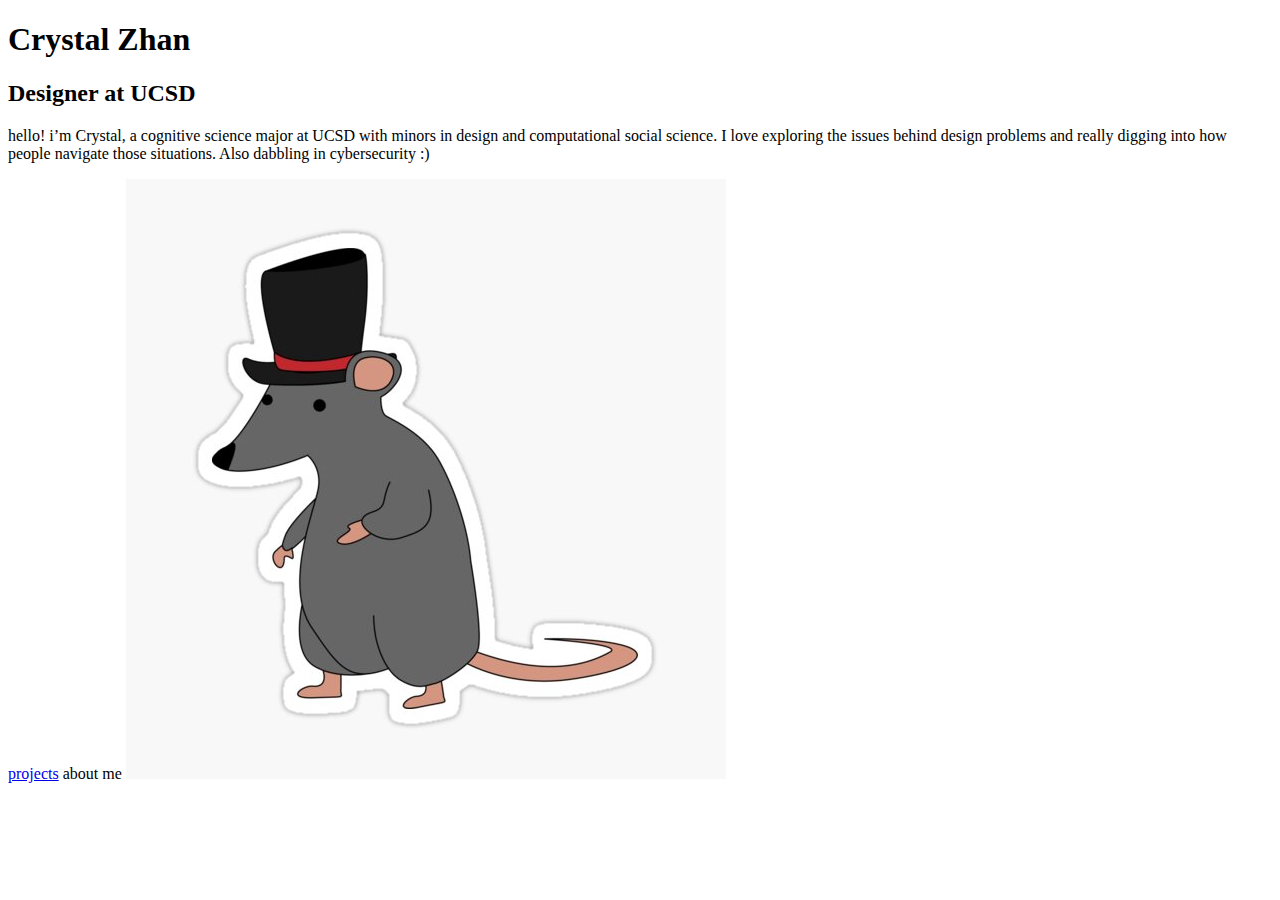
==== index.html @ 7c0c4223 "changing cname" ====
<!DOCTYPE html>
<html> 
  <head>
    <meta charset="utf-8">
    <title>Hello World</title>
    <link href="styles/style.css" rel="stylesheet"> 

    <link href="https://fonts.googleapis.com/css2?family=Kdam+Thmor+Pro&display=swap" rel="stylesheet">

    <link href="https://fonts.googleapis.com/css2?family=Kdam+Thmor+Pro&family=Roboto:ital,wght@0,100;0,
                300;0,400;0,700;0,900;1,100;1,300;1,400;1,700;1,900&display=swap" rel="stylesheet">
  </head>

  <body> 
    <h1>Crystal Zhan</h1> 
    <h2> Designer at UCSD</h2>

    <p> hello! i’m Crystal, a cognitive science major at UCSD with minors in design and computational social science.  
      
      I love exploring the issues behind design problems and really digging into how people navigate those situations.
        
      Also dabbling in cybersecurity :)</p>

      <a href="/projects">projects</a>

      <a>about me</a>

    <img src="images/rat.jpg" alt="rat rat rat">
  </body>
</html>
---- styles/style.css ----
font-family: 'Kdam Thmor Pro', sans-serif;
font-family: 'Roboto', sans-serif;
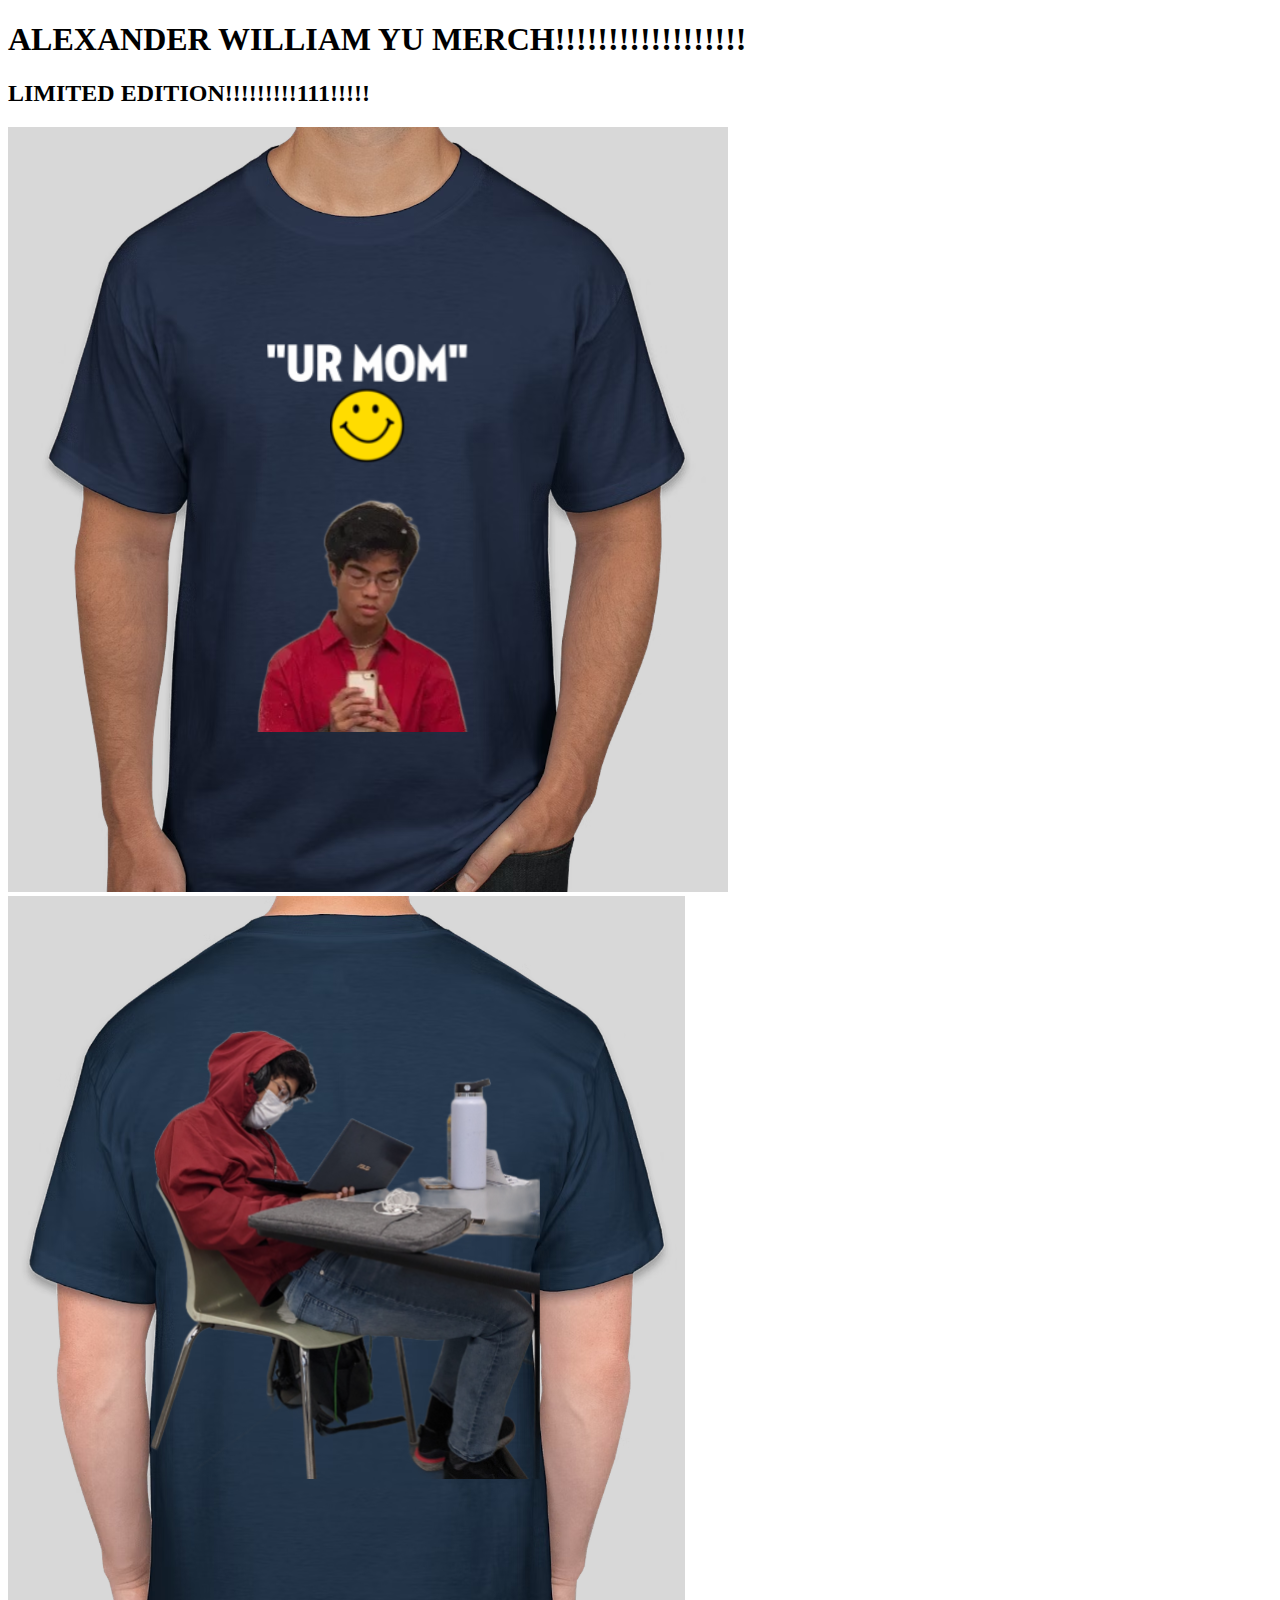
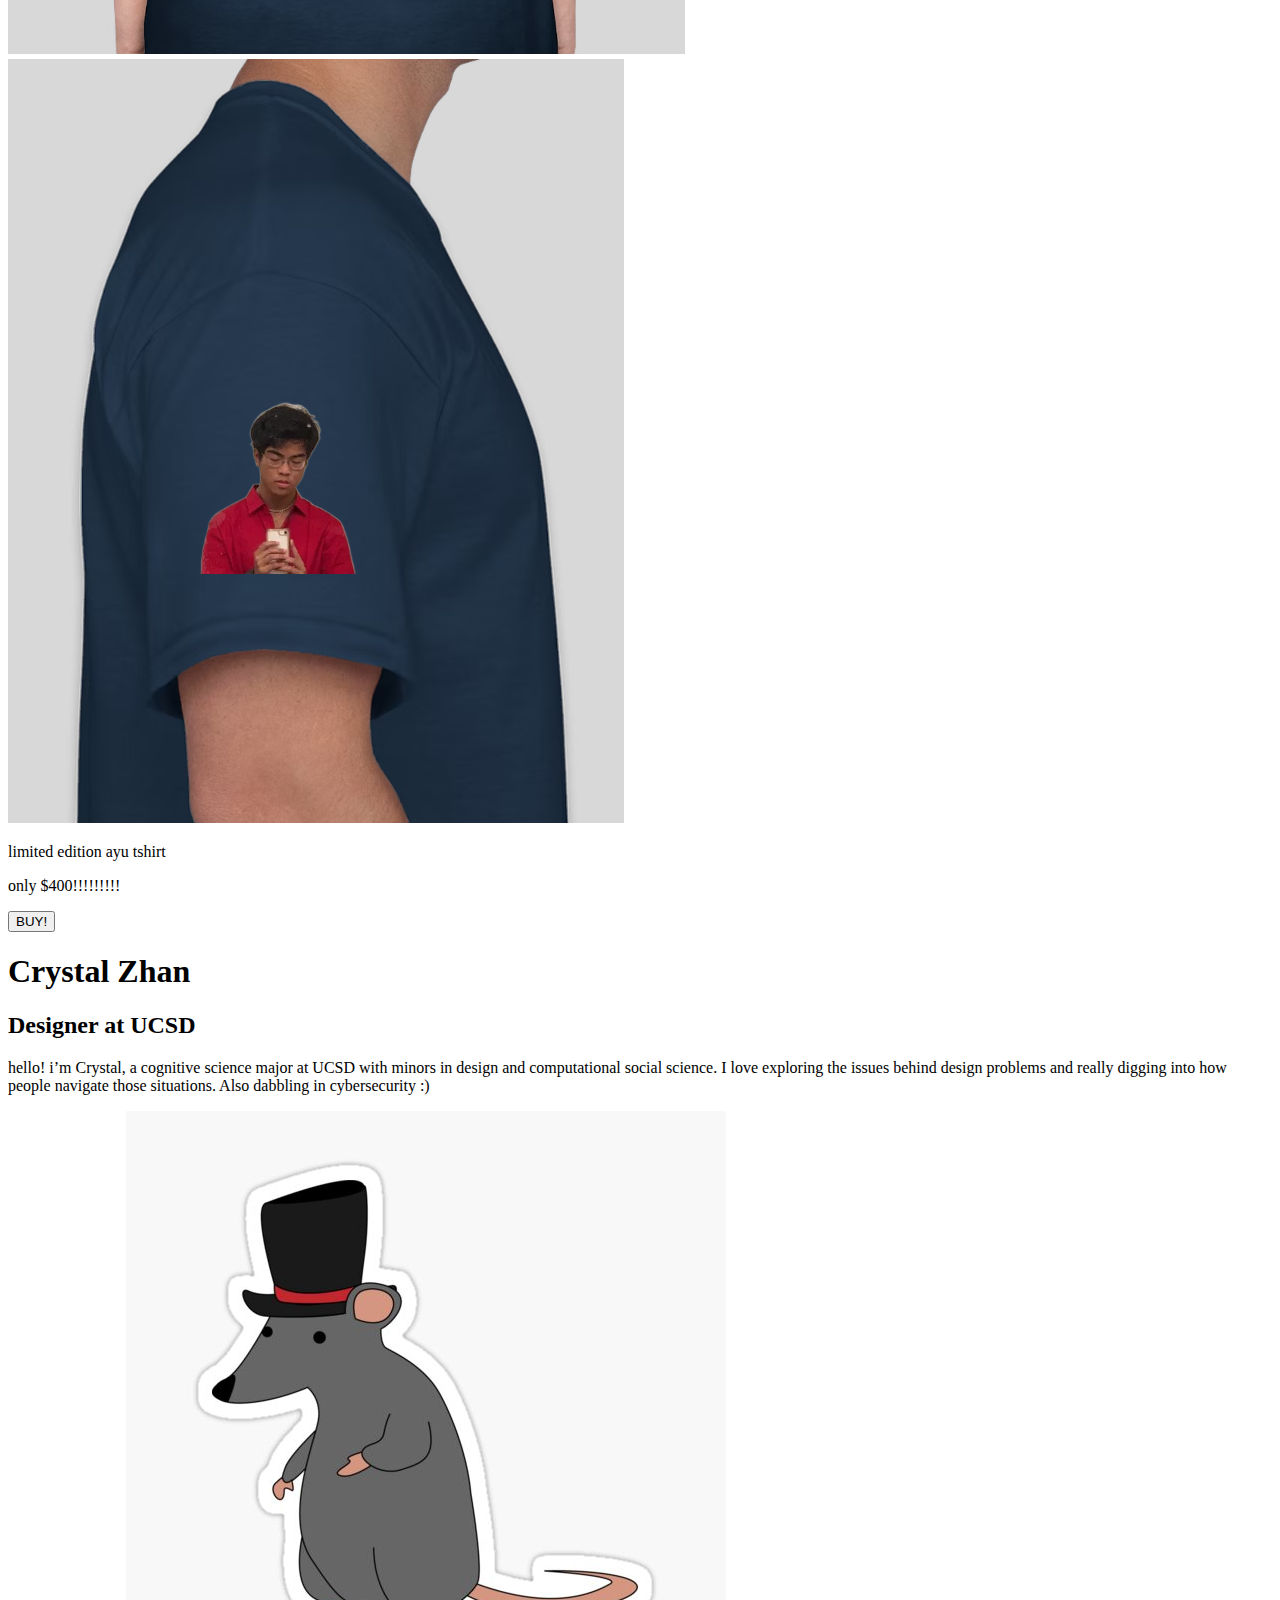
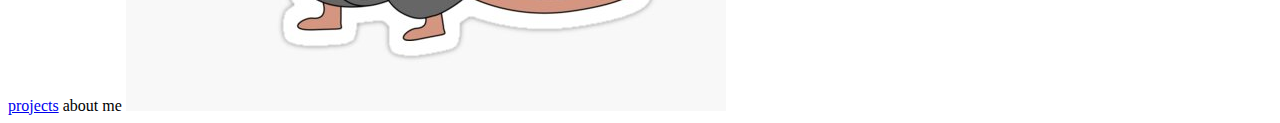
==== commit a3ce29c6: "new alex store dropped" ====
--- a/index.html
+++ b/index.html
@@ -12,9 +12,20 @@
   </head>
 
   <body> 
+
+    <h1> ALEXANDER WILLIAM YU MERCH!!!!!!!!!!!!!!!!!!</h1>
+    <h2> LIMITED EDITION!!!!!!!!!111!!!!!</h2>
+
+    <img src="images/AYUFRONT.png" alt="rat rat rat">
+    <img src="images/AYUBACK.png" alt="rat rat rat">
+    <img src="images/AYUSLEEVE.png" alt="rat rat rat">
+
+    <p> limited edition ayu tshirt</p>
+    <p> only $400!!!!!!!!!</p>
+    <button type="button">BUY!</button>
+    
     <h1>Crystal Zhan</h1> 
     <h2> Designer at UCSD</h2>
-
     <p> hello! i’m Crystal, a cognitive science major at UCSD with minors in design and computational social science.  
       
       I love exploring the issues behind design problems and really digging into how people navigate those situations.
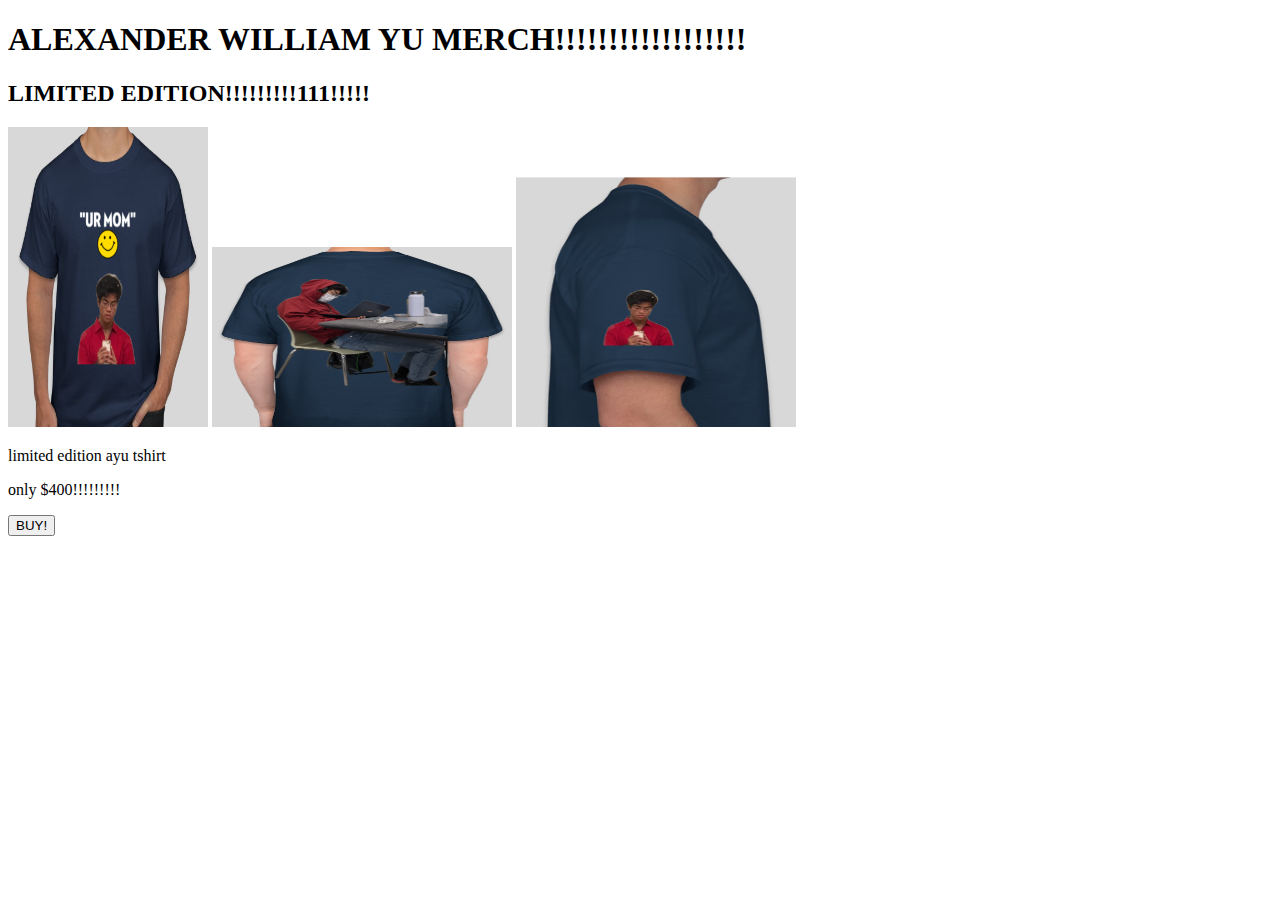
==== commit 6f59c8e5: "changed sizes" ====
--- a/index.html
+++ b/index.html
@@ -16,26 +16,12 @@
     <h1> ALEXANDER WILLIAM YU MERCH!!!!!!!!!!!!!!!!!!</h1>
     <h2> LIMITED EDITION!!!!!!!!!111!!!!!</h2>
 
-    <img src="images/AYUFRONT.png" alt="rat rat rat">
-    <img src="images/AYUBACK.png" alt="rat rat rat">
-    <img src="images/AYUSLEEVE.png" alt="rat rat rat">
+    <img src="images/AYUFRONT.png" width="200" height="300" alt="rat rat rat">
+    <img src="images/AYUBACK.png" width="300" height="180" alt="rat rat rat">
+    <img src="images/AYUSLEEVE.png" width="280" height="250" alt="rat rat rat">
 
     <p> limited edition ayu tshirt</p>
     <p> only $400!!!!!!!!!</p>
     <button type="button">BUY!</button>
-    
-    <h1>Crystal Zhan</h1> 
-    <h2> Designer at UCSD</h2>
-    <p> hello! i’m Crystal, a cognitive science major at UCSD with minors in design and computational social science.  
-      
-      I love exploring the issues behind design problems and really digging into how people navigate those situations.
-        
-      Also dabbling in cybersecurity :)</p>
-
-      <a href="/projects">projects</a>
-
-      <a>about me</a>
-
-    <img src="images/rat.jpg" alt="rat rat rat">
   </body>
 </html>
